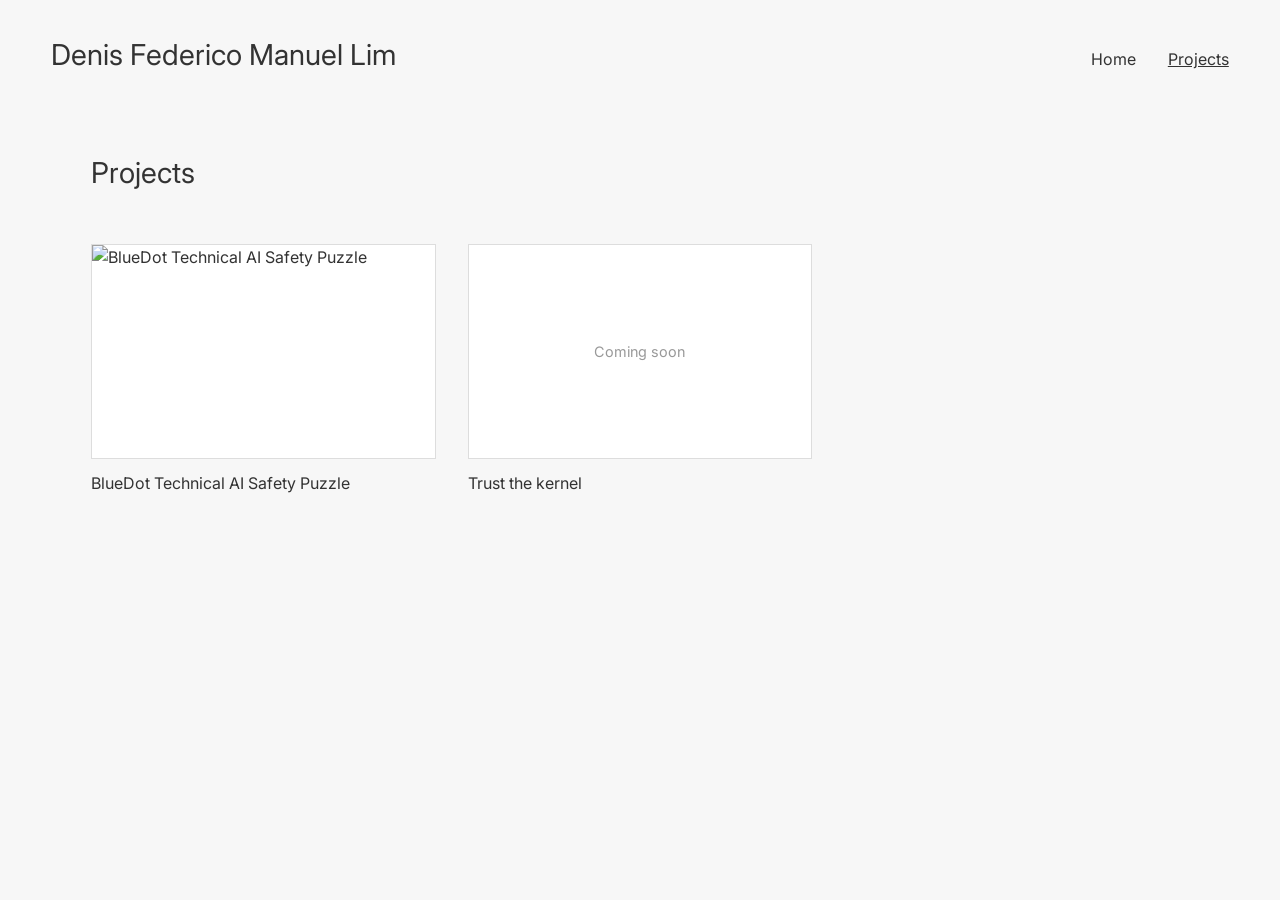
==== projects.html @ c39df8aa "Add LessWrong post and switch to Inter font - Add "Lessons from building an automated research scaff" ====
<!DOCTYPE html>
<html lang="en">
<head>
    <meta charset="UTF-8">
    <meta name="viewport" content="width=device-width, initial-scale=1.0">
    <title>Projects | Denis Federico Manuel Lim</title>
    <link rel="preconnect" href="https://fonts.googleapis.com">
    <link rel="preconnect" href="https://fonts.gstatic.com" crossorigin>
    <link href="https://fonts.googleapis.com/css2?family=Inter:wght@400;500&display=swap" rel="stylesheet">
    <link rel="stylesheet" href="styles.css">
</head>
<body>
    <nav>
        <a href="index.html" class="site-title">Denis Federico Manuel Lim</a>
        <div class="nav-links">
            <a href="index.html">Home</a>
            <a href="projects.html" class="active">Projects</a>
        </div>
    </nav>

    <div class="container">
        <header>
            <h1>Projects</h1>
        </header>

        <div class="projects-grid">
            <a href="projects/bluedot-puzzle.html" class="project-card">
                <div class="project-card-image">
                    <img src="https://raw.githubusercontent.com/DenisLim95/nonlinear-feature-geometry-bluedot-puzzle/main/3d-pca.png" alt="BlueDot Technical AI Safety Puzzle">
                </div>
                <h3 class="project-card-title">BlueDot Technical AI Safety Puzzle</h3>
            </a>

            <a href="projects/trust-the-kernel.html" class="project-card">
                <div class="project-card-image placeholder">
                </div>
                <h3 class="project-card-title">Trust the kernel</h3>
            </a>
        </div>
    </div>
</body>
</html>
---- styles.css ----
* {
    margin: 0;
    padding: 0;
    box-sizing: border-box;
}

body {
    font-family: "Inter", -apple-system, BlinkMacSystemFont, "Segoe UI", Roboto, sans-serif;
    font-size: 16px;
    line-height: 1.6;
    color: #333;
    background: #f7f7f7;
}

a {
    color: #4a6fa5;
    text-decoration: underline;
}

a:hover {
    color: #2d4a6f;
}

/* Navigation - full width */
nav {
    padding: 32px 4vw;
    display: flex;
    justify-content: space-between;
    align-items: baseline;
}

.site-title {
    font-size: 1.8rem;
    color: #333;
    text-decoration: none;
    font-weight: normal;
}

.site-title:hover {
    text-decoration: none;
}

.nav-links {
    display: flex;
    gap: 32px;
}

.nav-links a {
    color: #333;
    text-decoration: none;
}

.nav-links a:hover,
.nav-links a.active {
    text-decoration: underline;
}

/* Legacy nav-container support */
.nav-container {
    display: flex;
    gap: 24px;
}

nav .nav-container a {
    color: #333;
    text-decoration: none;
}

nav .nav-container a:hover {
    text-decoration: underline;
}

/* Main container - centered */
.container {
    max-width: 1200px;
    margin: 0 auto;
    padding: 40px 4vw 80px;
}

/* Hero section - two column layout */
.hero {
    display: grid;
    grid-template-columns: 200px 1fr;
    gap: 60px;
    margin-bottom: 64px;
    align-items: start;
}

.hero-image {
    width: 200px;
    aspect-ratio: 1 / 1;
    overflow: hidden;
}

.hero-image img {
    width: 100%;
    height: 100%;
    object-fit: cover;
    object-position: center 50%;
}

.hero-content p {
    margin-bottom: 16px;
}

.hero-links {
    margin-top: 24px;
}

.hero-links a {
    margin-right: 8px;
}

.hero-links a:after {
    content: " /";
    color: #999;
    text-decoration: none;
    margin-left: 8px;
}

.hero-links a:last-child:after {
    content: "";
}

/* Sections - align with hero content (not photo) */
section {
    margin-bottom: 48px;
    margin-left: 260px; /* 200px photo + 60px gap */
}

header {
    margin-bottom: 48px;
}

h1 {
    font-size: 1.8rem;
    font-weight: normal;
    margin-bottom: 16px;
    color: #333;
}

h2 {
    font-size: 1.5rem;
    font-weight: normal;
    margin-bottom: 24px;
    color: #333;
}

.intro p {
    margin-bottom: 12px;
}

.links {
    margin-top: 16px;
}

.links a {
    margin-right: 8px;
}

.links a:after {
    content: " /";
    color: #999;
    text-decoration: none;
    margin-left: 8px;
}

.links a:last-child:after {
    content: "";
}

/* Research/Paper entries - table style */
.papers-list {
    display: table;
    width: 100%;
}

.paper {
    display: table-row;
}

.paper-date {
    display: table-cell;
    color: #888;
    font-size: 0.95rem;
    padding-right: 24px;
    padding-bottom: 8px;
    white-space: nowrap;
    vertical-align: top;
}

.paper-info {
    display: table-cell;
    padding-bottom: 8px;
    vertical-align: top;
}

.paper-title {
    color: #333;
    margin-bottom: 4px;
}

.paper-title a {
    color: #4a6fa5;
}

.paper-authors {
    color: #666;
    font-size: 0.9rem;
    margin-bottom: 4px;
}

.paper-desc {
    color: #555;
    font-size: 0.95rem;
    margin-top: 4px;
}

/* Legacy paper structure */
.paper-content .paper-title {
    font-weight: normal;
    color: #333;
    margin-bottom: 4px;
}

.paper-content .paper-authors {
    color: #888;
    font-size: 0.9rem;
    margin-bottom: 8px;
}

.paper-content .paper-desc {
    color: #555;
    font-size: 0.95rem;
}

/* Experience/Education items */
.item {
    margin-bottom: 16px;
}

.item p {
    margin-bottom: 4px;
}

.item-desc {
    color: #555;
    font-size: 0.95rem;
}

.date {
    color: #888;
    font-size: 0.9rem;
}

/* Projects page */
.projects-page section {
    margin-left: 0;
}

/* Projects */
.project {
    margin-bottom: 24px;
}

.project-title {
    font-weight: normal;
    color: #333;
    margin-bottom: 6px;
}

.project-desc {
    color: #555;
    font-size: 0.95rem;
    margin-bottom: 6px;
}

.project-links {
    font-size: 0.95rem;
}

/* Projects Grid (Catalog) */
.projects-grid {
    display: grid;
    grid-template-columns: repeat(auto-fill, minmax(280px, 1fr));
    gap: 32px;
}

.project-card {
    display: block;
    text-decoration: none;
    color: inherit;
}

.project-card:hover {
    text-decoration: none;
}

.project-card-image {
    aspect-ratio: 16 / 10;
    background: #fff;
    border: 1px solid #ddd;
    overflow: hidden;
    margin-bottom: 12px;
}

.project-card-image img {
    width: 100%;
    height: 100%;
    object-fit: cover;
}

.project-card-image.placeholder {
    display: flex;
    align-items: center;
    justify-content: center;
    color: #999;
    font-size: 0.9rem;
}

.project-card-image.placeholder::after {
    content: "Coming soon";
}

.project-card-title {
    font-size: 1rem;
    font-weight: normal;
    color: #333;
    margin: 0;
}

.project-card:hover .project-card-title {
    color: #4a6fa5;
}

/* Blog Post Styles */
.blog-post {
    max-width: 720px;
}

.blog-post header {
    margin-bottom: 40px;
}

.blog-post h1 {
    margin-bottom: 12px;
}

.post-meta {
    color: #666;
    font-size: 0.95rem;
}

.post-links {
    margin-top: 8px;
    font-size: 0.95rem;
}

.blog-post section {
    margin-bottom: 36px;
    margin-left: 0;
}

.blog-post h2 {
    font-size: 1.3rem;
    margin-top: 36px;
    margin-bottom: 16px;
}

.blog-post h3 {
    font-size: 1.1rem;
    font-weight: normal;
    color: #333;
    margin-top: 24px;
    margin-bottom: 12px;
    font-style: italic;
}

.blog-post p {
    margin-bottom: 16px;
    color: #333;
}

.blog-post ul {
    margin-bottom: 16px;
    padding-left: 24px;
}

.blog-post li {
    margin-bottom: 8px;
    color: #333;
}

.blog-post table {
    width: 100%;
    border-collapse: collapse;
    margin-bottom: 20px;
    font-size: 0.95rem;
}

.blog-post th,
.blog-post td {
    padding: 8px 12px;
    text-align: left;
    border-bottom: 1px solid #ddd;
}

.blog-post th {
    font-weight: normal;
    font-style: italic;
    color: #333;
}

.blog-post td {
    color: #333;
}

.blog-post code {
    font-family: "Courier New", Courier, monospace;
    background: #fff;
    padding: 2px 6px;
    font-size: 0.9rem;
}

.blog-post pre {
    background: #fff;
    padding: 16px;
    overflow-x: auto;
    margin-bottom: 20px;
    border: 1px solid #ddd;
}

.blog-post pre code {
    padding: 0;
    background: none;
}

.blog-post figure {
    margin: 24px 0;
}

.blog-post figure img {
    width: 100%;
    border: 1px solid #ddd;
}

.blog-post figcaption {
    margin-top: 8px;
    font-size: 0.85rem;
    color: #666;
    text-align: center;
    font-style: italic;
}

.back-link {
    margin-top: 48px;
    padding-top: 24px;
    border-top: 1px solid #ddd;
}

.coming-soon {
    color: #888;
    font-style: italic;
}

/* Video */
.video-container {
    margin: 24px 0;
}

.video-container video {
    width: 100%;
    max-width: 100%;
    background: #000;
}

/* Responsive */
@media (max-width: 768px) {
    nav {
        padding: 24px;
        flex-direction: column;
        gap: 16px;
    }

    .nav-links {
        gap: 24px;
    }

    .container {
        padding: 32px 24px 60px;
    }

    .hero {
        grid-template-columns: 1fr;
        gap: 32px;
    }

    .hero-image {
        max-width: 200px;
    }

    section {
        margin-left: 0;
    }

    h1 {
        font-size: 1.5rem;
    }

    h2 {
        font-size: 1.3rem;
    }

    .projects-grid {
        grid-template-columns: 1fr;
    }

    .paper {
        display: block;
        margin-bottom: 20px;
    }

    .paper-date {
        display: block;
        padding-bottom: 4px;
    }

    .paper-info {
        display: block;
    }
}
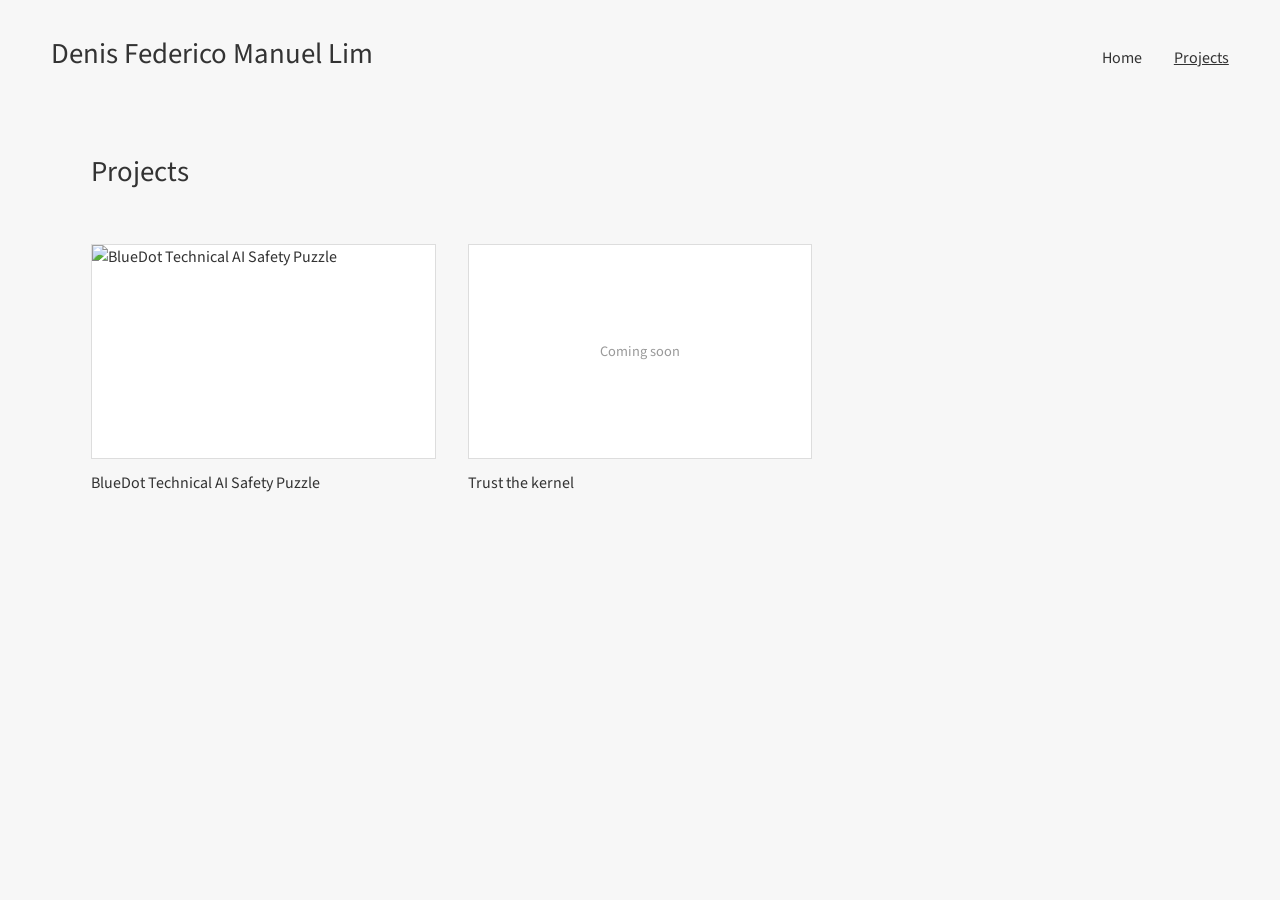
==== commit 75569ccc: "Switch font from Inter to Source Sans 3" ====
--- a/projects.html
+++ b/projects.html
@@ -6,7 +6,7 @@
     <title>Projects | Denis Federico Manuel Lim</title>
     <link rel="preconnect" href="https://fonts.googleapis.com">
     <link rel="preconnect" href="https://fonts.gstatic.com" crossorigin>
-    <link href="https://fonts.googleapis.com/css2?family=Inter:wght@400;500&display=swap" rel="stylesheet">
+    <link href="https://fonts.googleapis.com/css2?family=Source+Sans+3:wght@400;600&display=swap" rel="stylesheet">
     <link rel="stylesheet" href="styles.css">
 </head>
 <body>
--- a/styles.css
+++ b/styles.css
@@ -5,7 +5,7 @@
 }
 
 body {
-    font-family: "Inter", -apple-system, BlinkMacSystemFont, "Segoe UI", Roboto, sans-serif;
+    font-family: "Source Sans 3", -apple-system, BlinkMacSystemFont, "Segoe UI", Roboto, sans-serif;
     font-size: 16px;
     line-height: 1.6;
     color: #333;
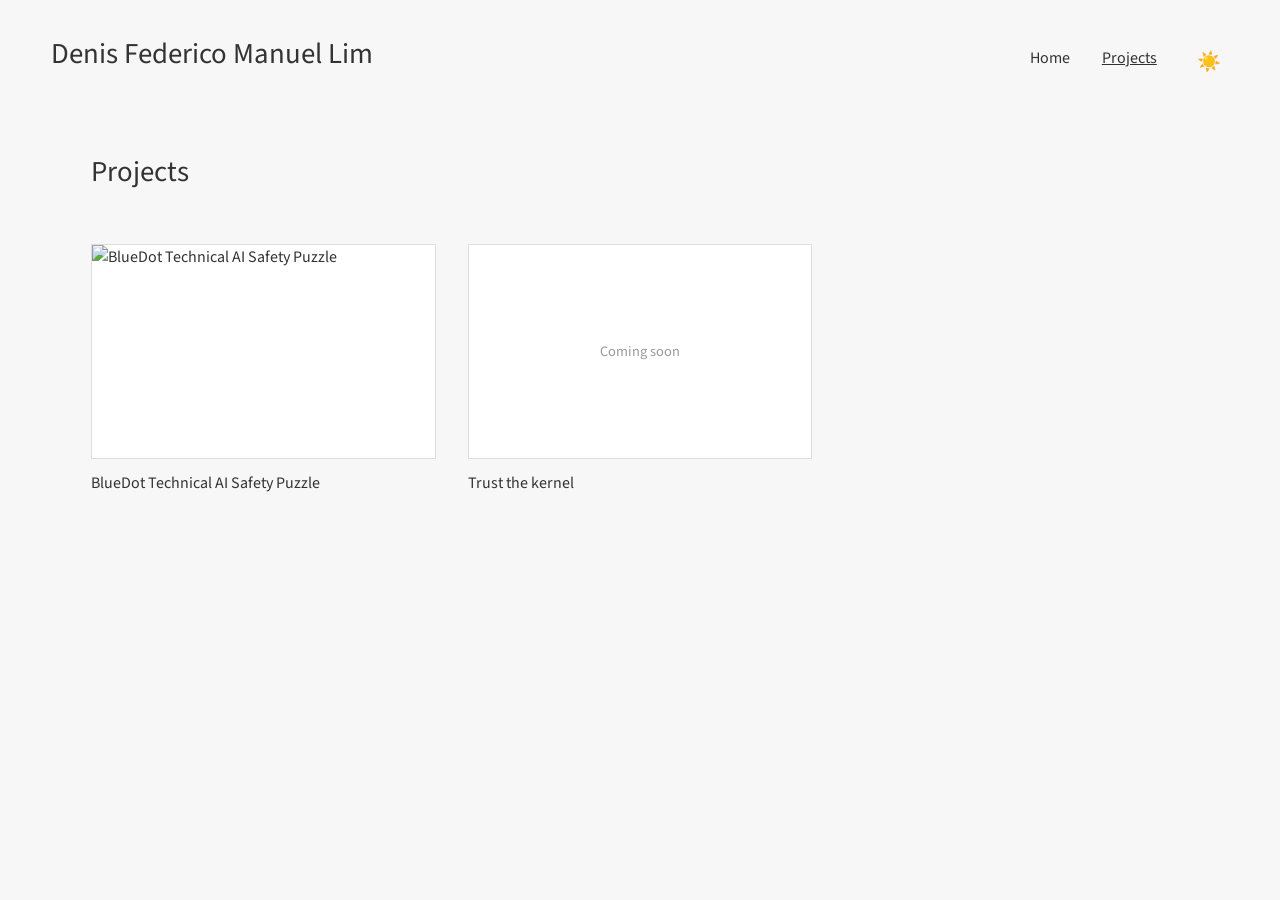
==== commit 6c2b31c7: "Add dark mode toggle with localStorage persistence" ====
--- a/projects.html
+++ b/projects.html
@@ -15,6 +15,7 @@
         <div class="nav-links">
             <a href="index.html">Home</a>
             <a href="projects.html" class="active">Projects</a>
+            <button class="theme-toggle" onclick="toggleTheme()" aria-label="Toggle dark mode">☀️</button>
         </div>
     </nav>
 
@@ -38,5 +39,27 @@
             </a>
         </div>
     </div>
+
+    <script>
+        function toggleTheme() {
+            const body = document.body;
+            const currentTheme = body.getAttribute('data-theme');
+            const newTheme = currentTheme === 'dark' ? 'light' : 'dark';
+            body.setAttribute('data-theme', newTheme);
+            localStorage.setItem('theme', newTheme);
+            updateToggleButton(newTheme);
+        }
+
+        function updateToggleButton(theme) {
+            const button = document.querySelector('.theme-toggle');
+            button.textContent = theme === 'dark' ? '🌙' : '☀️';
+        }
+
+        (function() {
+            const savedTheme = localStorage.getItem('theme') || 'light';
+            document.body.setAttribute('data-theme', savedTheme);
+            updateToggleButton(savedTheme);
+        })();
+    </script>
 </body>
 </html>
--- a/styles.css
+++ b/styles.css
@@ -529,3 +529,108 @@
         display: block;
     }
 }
+
+/* Theme toggle button */
+.theme-toggle {
+    background: none;
+    border: none;
+    cursor: pointer;
+    font-size: 1.2rem;
+    padding: 4px 8px;
+    color: #666;
+    transition: color 0.2s;
+}
+
+.theme-toggle:hover {
+    color: #333;
+}
+
+/* Dark mode styles */
+[data-theme="dark"] {
+    background: #1a1a1a;
+    color: #e0e0e0;
+}
+
+[data-theme="dark"] a {
+    color: #7aa2d4;
+}
+
+[data-theme="dark"] a:hover {
+    color: #a3c1e8;
+}
+
+[data-theme="dark"] .site-title,
+[data-theme="dark"] .nav-links a,
+[data-theme="dark"] nav .nav-container a,
+[data-theme="dark"] h1,
+[data-theme="dark"] h2,
+[data-theme="dark"] .paper-title,
+[data-theme="dark"] .project-title,
+[data-theme="dark"] .project-card-title,
+[data-theme="dark"] .blog-post h3,
+[data-theme="dark"] .blog-post p,
+[data-theme="dark"] .blog-post li,
+[data-theme="dark"] .blog-post th,
+[data-theme="dark"] .blog-post td {
+    color: #e0e0e0;
+}
+
+[data-theme="dark"] .paper-date,
+[data-theme="dark"] .date,
+[data-theme="dark"] .paper-content .paper-authors {
+    color: #999;
+}
+
+[data-theme="dark"] .paper-authors,
+[data-theme="dark"] .post-meta,
+[data-theme="dark"] .blog-post figcaption {
+    color: #aaa;
+}
+
+[data-theme="dark"] .paper-desc,
+[data-theme="dark"] .item-desc,
+[data-theme="dark"] .project-desc,
+[data-theme="dark"] .paper-content .paper-desc {
+    color: #bbb;
+}
+
+[data-theme="dark"] .hero-links a:after,
+[data-theme="dark"] .links a:after {
+    color: #666;
+}
+
+[data-theme="dark"] .project-card-image,
+[data-theme="dark"] .blog-post pre,
+[data-theme="dark"] .blog-post figure img {
+    background: #2a2a2a;
+    border-color: #444;
+}
+
+[data-theme="dark"] .blog-post code {
+    background: #2a2a2a;
+}
+
+[data-theme="dark"] .blog-post th,
+[data-theme="dark"] .blog-post td {
+    border-bottom-color: #444;
+}
+
+[data-theme="dark"] .back-link {
+    border-top-color: #444;
+}
+
+[data-theme="dark"] .project-card-image.placeholder {
+    color: #777;
+}
+
+[data-theme="dark"] .coming-soon {
+    color: #777;
+}
+
+[data-theme="dark"] .theme-toggle {
+    color: #999;
+}
+
+[data-theme="dark"] .theme-toggle:hover {
+    color: #e0e0e0;
+}
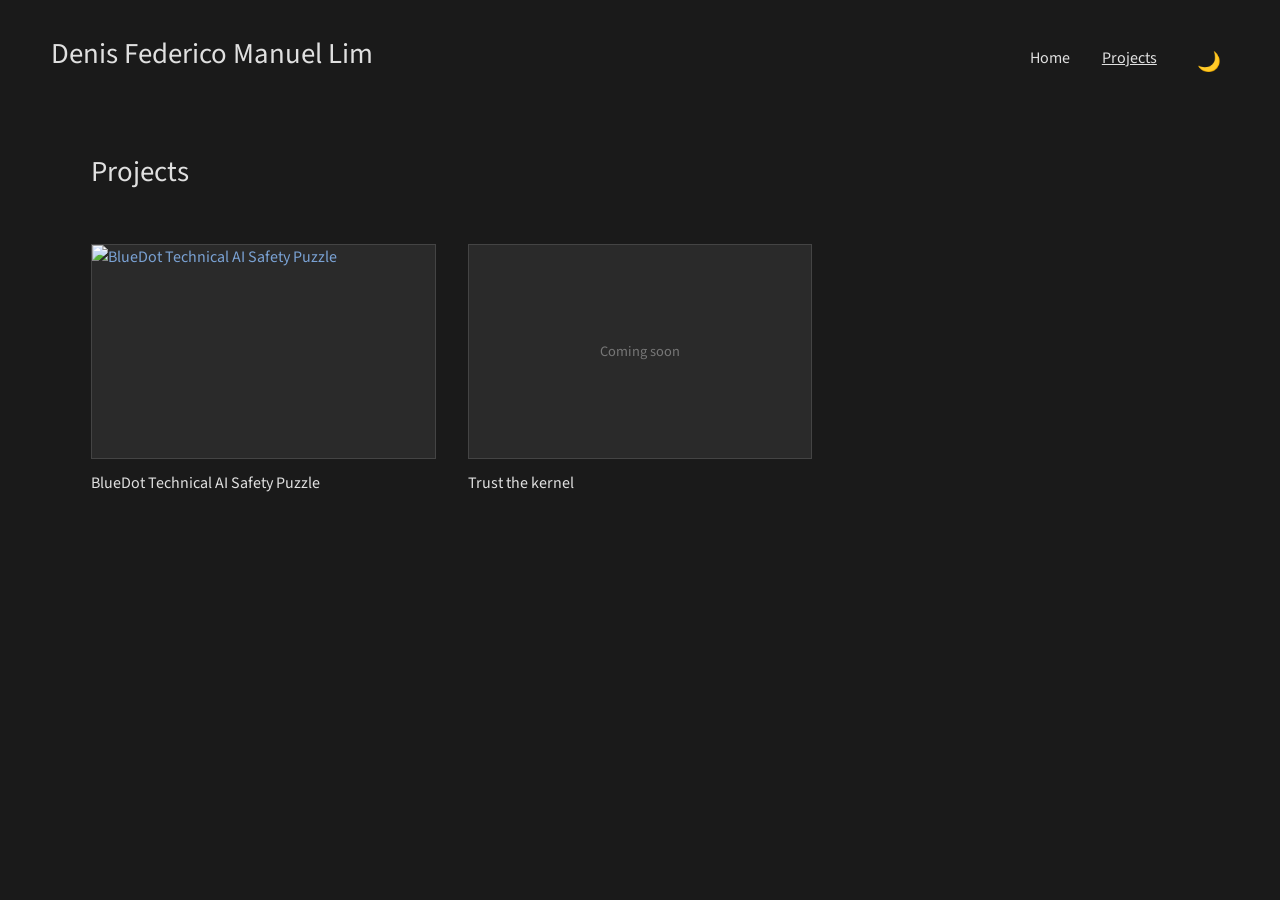
==== commit 1a33268e: "Make dark mode the default" ====
--- a/projects.html
+++ b/projects.html
@@ -8,6 +8,12 @@
     <link rel="preconnect" href="https://fonts.gstatic.com" crossorigin>
     <link href="https://fonts.googleapis.com/css2?family=Source+Sans+3:wght@400;600&display=swap" rel="stylesheet">
     <link rel="stylesheet" href="styles.css">
+    <script>
+        (function() {
+            const savedTheme = localStorage.getItem('theme') || 'dark';
+            document.documentElement.setAttribute('data-theme', savedTheme);
+        })();
+    </script>
 </head>
 <body>
     <nav>
@@ -42,24 +48,23 @@
 
     <script>
         function toggleTheme() {
-            const body = document.body;
-            const currentTheme = body.getAttribute('data-theme');
+            const root = document.documentElement;
+            const currentTheme = root.getAttribute('data-theme');
             const newTheme = currentTheme === 'dark' ? 'light' : 'dark';
-            body.setAttribute('data-theme', newTheme);
+            root.setAttribute('data-theme', newTheme);
             localStorage.setItem('theme', newTheme);
             updateToggleButton(newTheme);
         }
 
         function updateToggleButton(theme) {
             const button = document.querySelector('.theme-toggle');
-            button.textContent = theme === 'dark' ? '🌙' : '☀️';
+            if (button) button.textContent = theme === 'dark' ? '🌙' : '☀️';
         }
 
-        (function() {
-            const savedTheme = localStorage.getItem('theme') || 'light';
-            document.body.setAttribute('data-theme', savedTheme);
+        document.addEventListener('DOMContentLoaded', function() {
+            const savedTheme = localStorage.getItem('theme') || 'dark';
             updateToggleButton(savedTheme);
-        })();
+        });
     </script>
 </body>
 </html>
--- a/styles.css
+++ b/styles.css
@@ -546,91 +546,96 @@
 }
 
 /* Dark mode styles */
-[data-theme="dark"] {
+html[data-theme="dark"] {
     background: #1a1a1a;
     color: #e0e0e0;
 }
 
-[data-theme="dark"] a {
+html[data-theme="dark"] body {
+    background: #1a1a1a;
+    color: #e0e0e0;
+}
+
+html[data-theme="dark"] a {
     color: #7aa2d4;
 }
 
-[data-theme="dark"] a:hover {
+html[data-theme="dark"] a:hover {
     color: #a3c1e8;
 }
 
-[data-theme="dark"] .site-title,
-[data-theme="dark"] .nav-links a,
-[data-theme="dark"] nav .nav-container a,
-[data-theme="dark"] h1,
-[data-theme="dark"] h2,
-[data-theme="dark"] .paper-title,
-[data-theme="dark"] .project-title,
-[data-theme="dark"] .project-card-title,
-[data-theme="dark"] .blog-post h3,
-[data-theme="dark"] .blog-post p,
-[data-theme="dark"] .blog-post li,
-[data-theme="dark"] .blog-post th,
-[data-theme="dark"] .blog-post td {
+html[data-theme="dark"] .site-title,
+html[data-theme="dark"] .nav-links a,
+html[data-theme="dark"] nav .nav-container a,
+html[data-theme="dark"] h1,
+html[data-theme="dark"] h2,
+html[data-theme="dark"] .paper-title,
+html[data-theme="dark"] .project-title,
+html[data-theme="dark"] .project-card-title,
+html[data-theme="dark"] .blog-post h3,
+html[data-theme="dark"] .blog-post p,
+html[data-theme="dark"] .blog-post li,
+html[data-theme="dark"] .blog-post th,
+html[data-theme="dark"] .blog-post td {
     color: #e0e0e0;
 }
 
-[data-theme="dark"] .paper-date,
-[data-theme="dark"] .date,
-[data-theme="dark"] .paper-content .paper-authors {
+html[data-theme="dark"] .paper-date,
+html[data-theme="dark"] .date,
+html[data-theme="dark"] .paper-content .paper-authors {
     color: #999;
 }
 
-[data-theme="dark"] .paper-authors,
-[data-theme="dark"] .post-meta,
-[data-theme="dark"] .blog-post figcaption {
+html[data-theme="dark"] .paper-authors,
+html[data-theme="dark"] .post-meta,
+html[data-theme="dark"] .blog-post figcaption {
     color: #aaa;
 }
 
-[data-theme="dark"] .paper-desc,
-[data-theme="dark"] .item-desc,
-[data-theme="dark"] .project-desc,
-[data-theme="dark"] .paper-content .paper-desc {
+html[data-theme="dark"] .paper-desc,
+html[data-theme="dark"] .item-desc,
+html[data-theme="dark"] .project-desc,
+html[data-theme="dark"] .paper-content .paper-desc {
     color: #bbb;
 }
 
-[data-theme="dark"] .hero-links a:after,
-[data-theme="dark"] .links a:after {
+html[data-theme="dark"] .hero-links a:after,
+html[data-theme="dark"] .links a:after {
     color: #666;
 }
 
-[data-theme="dark"] .project-card-image,
-[data-theme="dark"] .blog-post pre,
-[data-theme="dark"] .blog-post figure img {
+html[data-theme="dark"] .project-card-image,
+html[data-theme="dark"] .blog-post pre,
+html[data-theme="dark"] .blog-post figure img {
     background: #2a2a2a;
     border-color: #444;
 }
 
-[data-theme="dark"] .blog-post code {
+html[data-theme="dark"] .blog-post code {
     background: #2a2a2a;
 }
 
-[data-theme="dark"] .blog-post th,
-[data-theme="dark"] .blog-post td {
+html[data-theme="dark"] .blog-post th,
+html[data-theme="dark"] .blog-post td {
     border-bottom-color: #444;
 }
 
-[data-theme="dark"] .back-link {
+html[data-theme="dark"] .back-link {
     border-top-color: #444;
 }
 
-[data-theme="dark"] .project-card-image.placeholder {
+html[data-theme="dark"] .project-card-image.placeholder {
     color: #777;
 }
 
-[data-theme="dark"] .coming-soon {
+html[data-theme="dark"] .coming-soon {
     color: #777;
 }
 
-[data-theme="dark"] .theme-toggle {
+html[data-theme="dark"] .theme-toggle {
     color: #999;
 }
 
-[data-theme="dark"] .theme-toggle:hover {
+html[data-theme="dark"] .theme-toggle:hover {
     color: #e0e0e0;
 }
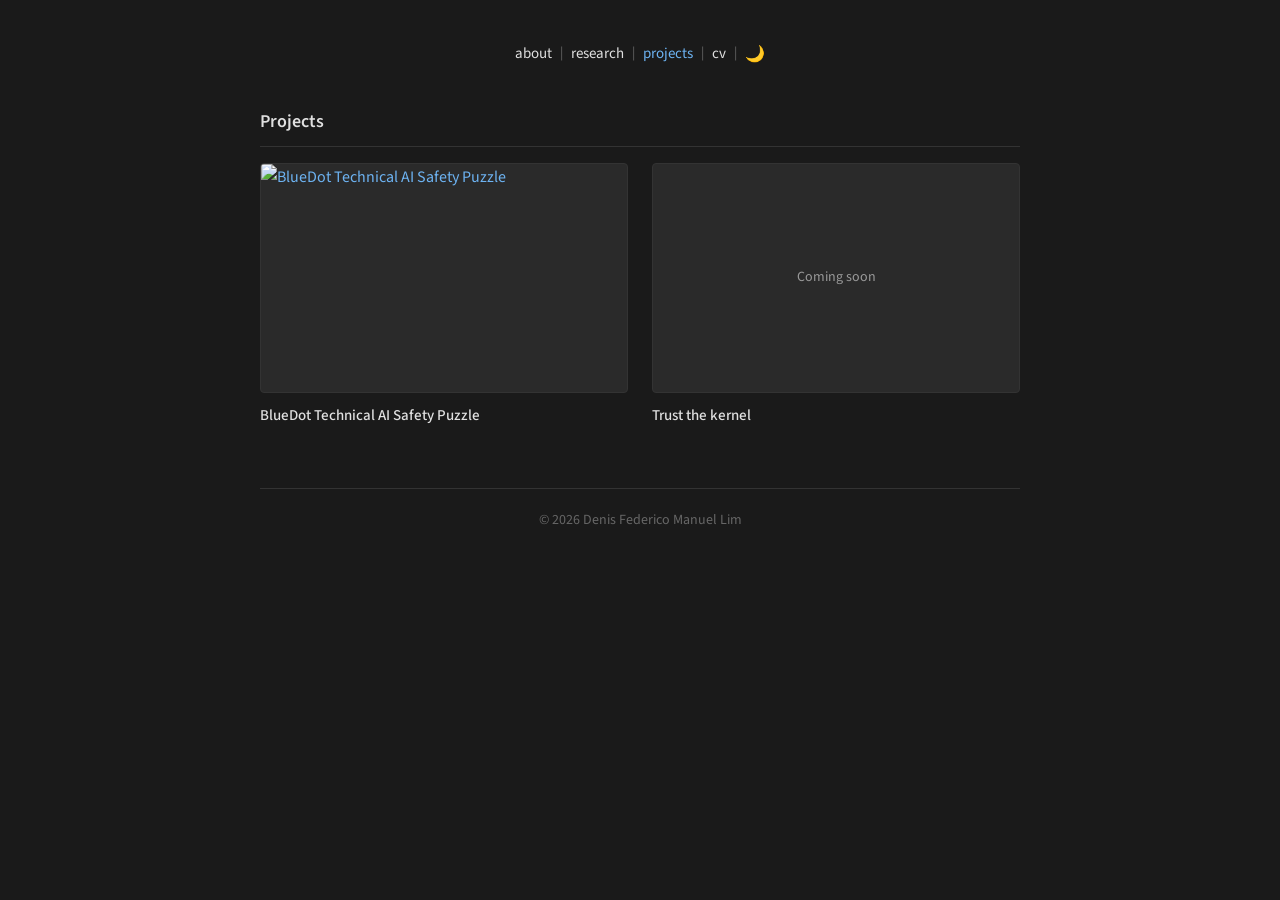
==== commit 46cedd12: "Redesign website with minimal academic style - New centered navigation with about | research | proje" ====
--- a/projects.html
+++ b/projects.html
@@ -16,21 +16,25 @@
     </script>
 </head>
 <body>
-    <nav>
-        <a href="index.html" class="site-title">Denis Federico Manuel Lim</a>
-        <div class="nav-links">
-            <a href="index.html">Home</a>
-            <a href="projects.html" class="active">Projects</a>
-            <button class="theme-toggle" onclick="toggleTheme()" aria-label="Toggle dark mode">☀️</button>
-        </div>
-    </nav>
+    <div class="wrapper">
+        <nav>
+            <div class="nav-links">
+                <a href="index.html">about</a>
+                <span class="nav-sep">|</span>
+                <a href="research.html">research</a>
+                <span class="nav-sep">|</span>
+                <a href="projects.html" class="active">projects</a>
+                <span class="nav-sep">|</span>
+                <a href="denis_resume_2026_updated.pdf">cv</a>
+                <span class="nav-sep">|</span>
+                <button class="theme-toggle" onclick="toggleTheme()" aria-label="Toggle dark mode">🌙</button>
+            </div>
+        </nav>
 
-    <div class="container">
-        <header>
-            <h1>Projects</h1>
-        </header>
-
-        <div class="projects-grid">
+        <main class="projects-page">
+            <section>
+                <h2>Projects</h2>
+                <div class="projects-grid">
             <a href="projects/bluedot-puzzle.html" class="project-card">
                 <div class="project-card-image">
                     <img src="https://raw.githubusercontent.com/DenisLim95/nonlinear-feature-geometry-bluedot-puzzle/main/3d-pca.png" alt="BlueDot Technical AI Safety Puzzle">
@@ -43,7 +47,13 @@
                 </div>
                 <h3 class="project-card-title">Trust the kernel</h3>
             </a>
-        </div>
+                </div>
+            </section>
+        </main>
+
+        <footer>
+            <p>© 2026 Denis Federico Manuel Lim</p>
+        </footer>
     </div>
 
     <script>
--- a/styles.css
+++ b/styles.css
@@ -1,289 +1,318 @@
+/* Reset */
 * {
     margin: 0;
     padding: 0;
     box-sizing: border-box;
 }
 
+/* Base styles */
 body {
     font-family: "Source Sans 3", -apple-system, BlinkMacSystemFont, "Segoe UI", Roboto, sans-serif;
     font-size: 16px;
-    line-height: 1.6;
-    color: #333;
-    background: #f7f7f7;
-}
-
+    line-height: 1.7;
+    color: #333;
+    background: #fff;
+}
+
+.wrapper {
+    max-width: 800px;
+    margin: 0 auto;
+    padding: 40px 20px;
+}
+
+/* Links */
 a {
-    color: #4a6fa5;
+    color: #0066cc;
+    text-decoration: none;
+}
+
+a:hover {
     text-decoration: underline;
 }
 
-a:hover {
-    color: #2d4a6f;
-}
-
-/* Navigation - full width */
+/* Navigation */
 nav {
-    padding: 32px 4vw;
-    display: flex;
-    justify-content: space-between;
-    align-items: baseline;
-}
-
-.site-title {
-    font-size: 1.8rem;
-    color: #333;
-    text-decoration: none;
-    font-weight: normal;
-}
-
-.site-title:hover {
-    text-decoration: none;
+    margin-bottom: 40px;
+    text-align: center;
 }
 
 .nav-links {
-    display: flex;
-    gap: 32px;
+    display: inline-flex;
+    align-items: center;
+    gap: 8px;
 }
 
 .nav-links a {
     color: #333;
-    text-decoration: none;
+    font-size: 15px;
 }
 
 .nav-links a:hover,
 .nav-links a.active {
+    color: #0066cc;
+}
+
+.nav-sep {
+    color: #999;
+    font-size: 14px;
+}
+
+.theme-toggle {
+    background: none;
+    border: none;
+    cursor: pointer;
+    font-size: 16px;
+    padding: 0;
+    line-height: 1;
+}
+
+/* Hero section */
+.hero {
+    display: flex;
+    gap: 30px;
+    margin-bottom: 40px;
+}
+
+.hero-image {
+    flex-shrink: 0;
+}
+
+.hero-image img {
+    width: 150px;
+    height: 150px;
+    border-radius: 50%;
+    object-fit: cover;
+}
+
+.hero-content h1 {
+    font-size: 24px;
+    font-weight: 600;
+    margin-bottom: 4px;
+    color: #333;
+}
+
+.tagline {
+    color: #666;
+    font-size: 15px;
+    margin-bottom: 16px;
+}
+
+.hero-content p {
+    margin-bottom: 12px;
+}
+
+.hero-content em {
+    font-style: italic;
+}
+
+.contact-links {
+    margin-top: 16px;
+    font-size: 15px;
+}
+
+.contact-links a {
+    margin-right: 4px;
+}
+
+/* Sections */
+section {
+    margin-bottom: 36px;
+}
+
+h2 {
+    font-size: 18px;
+    font-weight: 600;
+    margin-bottom: 16px;
+    color: #333;
+    border-bottom: 1px solid #eee;
+    padding-bottom: 8px;
+}
+
+/* News section */
+.news-list {
+    list-style: none;
+}
+
+.news-list li {
+    margin-bottom: 10px;
+    font-size: 15px;
+}
+
+.news-hidden {
+    display: none;
+}
+
+.news-date {
+    display: inline-block;
+    width: 80px;
+    color: #666;
+    font-size: 14px;
+}
+
+.news-toggle {
+    background: none;
+    border: none;
+    color: #0066cc;
+    cursor: pointer;
+    font-size: 14px;
+    padding: 0;
+    margin-top: 8px;
+}
+
+.news-toggle:hover {
     text-decoration: underline;
 }
 
-/* Legacy nav-container support */
-.nav-container {
-    display: flex;
-    gap: 24px;
-}
-
-nav .nav-container a {
-    color: #333;
-    text-decoration: none;
-}
-
-nav .nav-container a:hover {
-    text-decoration: underline;
-}
-
-/* Main container - centered */
-.container {
-    max-width: 1200px;
-    margin: 0 auto;
-    padding: 40px 4vw 80px;
-}
-
-/* Hero section - two column layout */
-.hero {
-    display: grid;
-    grid-template-columns: 200px 1fr;
-    gap: 60px;
-    margin-bottom: 64px;
-    align-items: start;
-}
-
-.hero-image {
-    width: 200px;
-    aspect-ratio: 1 / 1;
-    overflow: hidden;
-}
-
-.hero-image img {
-    width: 100%;
-    height: 100%;
-    object-fit: cover;
-    object-position: center 50%;
-}
-
-.hero-content p {
+/* Publications */
+.pub-list {
+    list-style: none;
+}
+
+.pub-list li {
     margin-bottom: 16px;
 }
 
-.hero-links {
-    margin-top: 24px;
-}
-
-.hero-links a {
-    margin-right: 8px;
-}
-
-.hero-links a:after {
-    content: " /";
-    color: #999;
-    text-decoration: none;
-    margin-left: 8px;
-}
-
-.hero-links a:last-child:after {
-    content: "";
-}
-
-/* Sections - align with hero content (not photo) */
-section {
-    margin-bottom: 48px;
-    margin-left: 260px; /* 200px photo + 60px gap */
-}
-
-header {
-    margin-bottom: 48px;
-}
-
-h1 {
-    font-size: 1.8rem;
-    font-weight: normal;
-    margin-bottom: 16px;
-    color: #333;
-}
-
-h2 {
-    font-size: 1.5rem;
-    font-weight: normal;
-    margin-bottom: 24px;
-    color: #333;
-}
-
-.intro p {
-    margin-bottom: 12px;
-}
-
-.links {
-    margin-top: 16px;
-}
-
-.links a {
-    margin-right: 8px;
-}
-
-.links a:after {
-    content: " /";
-    color: #999;
-    text-decoration: none;
-    margin-left: 8px;
-}
-
-.links a:last-child:after {
-    content: "";
-}
-
-/* Research/Paper entries - table style */
-.papers-list {
-    display: table;
-    width: 100%;
-}
-
-.paper {
-    display: table-row;
-}
-
-.paper-date {
-    display: table-cell;
-    color: #888;
-    font-size: 0.95rem;
-    padding-right: 24px;
-    padding-bottom: 8px;
-    white-space: nowrap;
-    vertical-align: top;
-}
-
-.paper-info {
-    display: table-cell;
-    padding-bottom: 8px;
-    vertical-align: top;
-}
-
-.paper-title {
-    color: #333;
-    margin-bottom: 4px;
-}
-
-.paper-title a {
-    color: #4a6fa5;
-}
-
-.paper-authors {
-    color: #666;
-    font-size: 0.9rem;
-    margin-bottom: 4px;
-}
-
-.paper-desc {
+.pub-list a {
+    font-weight: 500;
+}
+
+.pub-authors {
     color: #555;
-    font-size: 0.95rem;
-    margin-top: 4px;
-}
-
-/* Legacy paper structure */
-.paper-content .paper-title {
-    font-weight: normal;
-    color: #333;
-    margin-bottom: 4px;
-}
-
-.paper-content .paper-authors {
-    color: #888;
-    font-size: 0.9rem;
+    font-size: 14px;
+}
+
+.pub-authors strong {
+    color: #333;
+}
+
+.pub-venue {
+    color: #666;
+    font-size: 14px;
+    font-style: italic;
+}
+
+/* Experience & Education */
+.exp-list,
+.edu-list {
+    list-style: none;
+}
+
+.exp-list li,
+.edu-list li {
     margin-bottom: 8px;
-}
-
-.paper-content .paper-desc {
-    color: #555;
-    font-size: 0.95rem;
-}
-
-/* Experience/Education items */
-.item {
-    margin-bottom: 16px;
-}
-
-.item p {
-    margin-bottom: 4px;
-}
-
-.item-desc {
-    color: #555;
-    font-size: 0.95rem;
-}
-
-.date {
-    color: #888;
-    font-size: 0.9rem;
-}
-
-/* Projects page */
+    font-size: 15px;
+}
+
+.exp-date,
+.edu-date {
+    display: inline-block;
+    width: 100px;
+    color: #666;
+    font-size: 14px;
+}
+
+/* Footer */
+footer {
+    margin-top: 60px;
+    padding-top: 20px;
+    border-top: 1px solid #eee;
+    text-align: center;
+    color: #999;
+    font-size: 14px;
+}
+
+/* Responsive */
+@media (max-width: 600px) {
+    .hero {
+        flex-direction: column;
+        align-items: center;
+        text-align: center;
+    }
+
+    .hero-content h1 {
+        font-size: 22px;
+    }
+
+    .news-date,
+    .exp-date,
+    .edu-date {
+        display: block;
+        margin-bottom: 2px;
+    }
+}
+
+/* Dark mode */
+html[data-theme="dark"] body {
+    background: #1a1a1a;
+    color: #e0e0e0;
+}
+
+html[data-theme="dark"] a {
+    color: #6db3f2;
+}
+
+html[data-theme="dark"] .nav-links a {
+    color: #e0e0e0;
+}
+
+html[data-theme="dark"] .nav-links a:hover,
+html[data-theme="dark"] .nav-links a.active {
+    color: #6db3f2;
+}
+
+html[data-theme="dark"] .nav-sep {
+    color: #666;
+}
+
+html[data-theme="dark"] .hero-content h1,
+html[data-theme="dark"] h2 {
+    color: #e0e0e0;
+}
+
+html[data-theme="dark"] h2 {
+    border-bottom-color: #333;
+}
+
+html[data-theme="dark"] .tagline {
+    color: #999;
+}
+
+html[data-theme="dark"] .news-date,
+html[data-theme="dark"] .exp-date,
+html[data-theme="dark"] .edu-date {
+    color: #999;
+}
+
+html[data-theme="dark"] .news-toggle {
+    color: #6db3f2;
+}
+
+html[data-theme="dark"] .pub-authors {
+    color: #bbb;
+}
+
+html[data-theme="dark"] .pub-authors strong {
+    color: #e0e0e0;
+}
+
+html[data-theme="dark"] .pub-venue {
+    color: #999;
+}
+
+html[data-theme="dark"] footer {
+    border-top-color: #333;
+    color: #666;
+}
+
+/* Projects page styles */
 .projects-page section {
     margin-left: 0;
 }
 
-/* Projects */
-.project {
-    margin-bottom: 24px;
-}
-
-.project-title {
-    font-weight: normal;
-    color: #333;
-    margin-bottom: 6px;
-}
-
-.project-desc {
-    color: #555;
-    font-size: 0.95rem;
-    margin-bottom: 6px;
-}
-
-.project-links {
-    font-size: 0.95rem;
-}
-
-/* Projects Grid (Catalog) */
 .projects-grid {
     display: grid;
     grid-template-columns: repeat(auto-fill, minmax(280px, 1fr));
-    gap: 32px;
+    gap: 24px;
 }
 
 .project-card {
@@ -298,10 +327,16 @@
 
 .project-card-image {
     aspect-ratio: 16 / 10;
-    background: #fff;
-    border: 1px solid #ddd;
+    background: #f5f5f5;
+    border: 1px solid #eee;
     overflow: hidden;
-    margin-bottom: 12px;
+    margin-bottom: 10px;
+    border-radius: 4px;
+}
+
+html[data-theme="dark"] .project-card-image {
+    background: #2a2a2a;
+    border-color: #333;
 }
 
 .project-card-image img {
@@ -315,7 +350,7 @@
     align-items: center;
     justify-content: center;
     color: #999;
-    font-size: 0.9rem;
+    font-size: 14px;
 }
 
 .project-card-image.placeholder::after {
@@ -323,111 +358,133 @@
 }
 
 .project-card-title {
-    font-size: 1rem;
-    font-weight: normal;
+    font-size: 15px;
+    font-weight: 500;
     color: #333;
     margin: 0;
 }
 
+html[data-theme="dark"] .project-card-title {
+    color: #e0e0e0;
+}
+
 .project-card:hover .project-card-title {
-    color: #4a6fa5;
-}
-
-/* Blog Post Styles */
+    color: #0066cc;
+}
+
+html[data-theme="dark"] .project-card:hover .project-card-title {
+    color: #6db3f2;
+}
+
+/* Blog post styles */
 .blog-post {
-    max-width: 720px;
+    max-width: 100%;
 }
 
 .blog-post header {
-    margin-bottom: 40px;
+    margin-bottom: 30px;
 }
 
 .blog-post h1 {
-    margin-bottom: 12px;
+    font-size: 24px;
+    font-weight: 600;
+    margin-bottom: 8px;
 }
 
 .post-meta {
     color: #666;
-    font-size: 0.95rem;
+    font-size: 14px;
+}
+
+html[data-theme="dark"] .post-meta {
+    color: #999;
 }
 
 .post-links {
     margin-top: 8px;
-    font-size: 0.95rem;
+    font-size: 14px;
 }
 
 .blog-post section {
-    margin-bottom: 36px;
-    margin-left: 0;
+    margin-bottom: 28px;
 }
 
 .blog-post h2 {
-    font-size: 1.3rem;
-    margin-top: 36px;
-    margin-bottom: 16px;
+    font-size: 18px;
+    margin-top: 28px;
+    margin-bottom: 12px;
 }
 
 .blog-post h3 {
-    font-size: 1.1rem;
-    font-weight: normal;
-    color: #333;
-    margin-top: 24px;
-    margin-bottom: 12px;
-    font-style: italic;
+    font-size: 16px;
+    font-weight: 500;
+    color: #333;
+    margin-top: 20px;
+    margin-bottom: 10px;
+}
+
+html[data-theme="dark"] .blog-post h3 {
+    color: #e0e0e0;
 }
 
 .blog-post p {
-    margin-bottom: 16px;
-    color: #333;
+    margin-bottom: 14px;
 }
 
 .blog-post ul {
-    margin-bottom: 16px;
-    padding-left: 24px;
+    margin-bottom: 14px;
+    padding-left: 20px;
 }
 
 .blog-post li {
-    margin-bottom: 8px;
-    color: #333;
+    margin-bottom: 6px;
 }
 
 .blog-post table {
     width: 100%;
     border-collapse: collapse;
-    margin-bottom: 20px;
-    font-size: 0.95rem;
+    margin-bottom: 16px;
+    font-size: 14px;
 }
 
 .blog-post th,
 .blog-post td {
     padding: 8px 12px;
     text-align: left;
-    border-bottom: 1px solid #ddd;
+    border-bottom: 1px solid #eee;
+}
+
+html[data-theme="dark"] .blog-post th,
+html[data-theme="dark"] .blog-post td {
+    border-bottom-color: #333;
 }
 
 .blog-post th {
-    font-weight: normal;
-    font-style: italic;
-    color: #333;
-}
-
-.blog-post td {
-    color: #333;
+    font-weight: 500;
 }
 
 .blog-post code {
-    font-family: "Courier New", Courier, monospace;
-    background: #fff;
-    padding: 2px 6px;
-    font-size: 0.9rem;
+    font-family: "SF Mono", Monaco, monospace;
+    background: #f5f5f5;
+    padding: 2px 5px;
+    font-size: 14px;
+    border-radius: 3px;
+}
+
+html[data-theme="dark"] .blog-post code {
+    background: #2a2a2a;
 }
 
 .blog-post pre {
-    background: #fff;
-    padding: 16px;
+    background: #f5f5f5;
+    padding: 14px;
     overflow-x: auto;
-    margin-bottom: 20px;
-    border: 1px solid #ddd;
+    margin-bottom: 16px;
+    border-radius: 4px;
+}
+
+html[data-theme="dark"] .blog-post pre {
+    background: #2a2a2a;
 }
 
 .blog-post pre code {
@@ -436,206 +493,47 @@
 }
 
 .blog-post figure {
-    margin: 24px 0;
+    margin: 20px 0;
 }
 
 .blog-post figure img {
     width: 100%;
-    border: 1px solid #ddd;
+    border-radius: 4px;
 }
 
 .blog-post figcaption {
     margin-top: 8px;
-    font-size: 0.85rem;
+    font-size: 13px;
     color: #666;
     text-align: center;
     font-style: italic;
 }
 
+html[data-theme="dark"] .blog-post figcaption {
+    color: #999;
+}
+
 .back-link {
-    margin-top: 48px;
-    padding-top: 24px;
-    border-top: 1px solid #ddd;
+    margin-top: 40px;
+    padding-top: 20px;
+    border-top: 1px solid #eee;
+}
+
+html[data-theme="dark"] .back-link {
+    border-top-color: #333;
 }
 
 .coming-soon {
-    color: #888;
+    color: #999;
     font-style: italic;
 }
 
-/* Video */
 .video-container {
-    margin: 24px 0;
+    margin: 20px 0;
 }
 
 .video-container video {
     width: 100%;
     max-width: 100%;
-    background: #000;
-}
-
-/* Responsive */
-@media (max-width: 768px) {
-    nav {
-        padding: 24px;
-        flex-direction: column;
-        gap: 16px;
-    }
-
-    .nav-links {
-        gap: 24px;
-    }
-
-    .container {
-        padding: 32px 24px 60px;
-    }
-
-    .hero {
-        grid-template-columns: 1fr;
-        gap: 32px;
-    }
-
-    .hero-image {
-        max-width: 200px;
-    }
-
-    section {
-        margin-left: 0;
-    }
-
-    h1 {
-        font-size: 1.5rem;
-    }
-
-    h2 {
-        font-size: 1.3rem;
-    }
-
-    .projects-grid {
-        grid-template-columns: 1fr;
-    }
-
-    .paper {
-        display: block;
-        margin-bottom: 20px;
-    }
-
-    .paper-date {
-        display: block;
-        padding-bottom: 4px;
-    }
-
-    .paper-info {
-        display: block;
-    }
-}
-
-/* Theme toggle button */
-.theme-toggle {
-    background: none;
-    border: none;
-    cursor: pointer;
-    font-size: 1.2rem;
-    padding: 4px 8px;
-    color: #666;
-    transition: color 0.2s;
-}
-
-.theme-toggle:hover {
-    color: #333;
-}
-
-/* Dark mode styles */
-html[data-theme="dark"] {
-    background: #1a1a1a;
-    color: #e0e0e0;
-}
-
-html[data-theme="dark"] body {
-    background: #1a1a1a;
-    color: #e0e0e0;
-}
-
-html[data-theme="dark"] a {
-    color: #7aa2d4;
-}
-
-html[data-theme="dark"] a:hover {
-    color: #a3c1e8;
-}
-
-html[data-theme="dark"] .site-title,
-html[data-theme="dark"] .nav-links a,
-html[data-theme="dark"] nav .nav-container a,
-html[data-theme="dark"] h1,
-html[data-theme="dark"] h2,
-html[data-theme="dark"] .paper-title,
-html[data-theme="dark"] .project-title,
-html[data-theme="dark"] .project-card-title,
-html[data-theme="dark"] .blog-post h3,
-html[data-theme="dark"] .blog-post p,
-html[data-theme="dark"] .blog-post li,
-html[data-theme="dark"] .blog-post th,
-html[data-theme="dark"] .blog-post td {
-    color: #e0e0e0;
-}
-
-html[data-theme="dark"] .paper-date,
-html[data-theme="dark"] .date,
-html[data-theme="dark"] .paper-content .paper-authors {
-    color: #999;
-}
-
-html[data-theme="dark"] .paper-authors,
-html[data-theme="dark"] .post-meta,
-html[data-theme="dark"] .blog-post figcaption {
-    color: #aaa;
-}
-
-html[data-theme="dark"] .paper-desc,
-html[data-theme="dark"] .item-desc,
-html[data-theme="dark"] .project-desc,
-html[data-theme="dark"] .paper-content .paper-desc {
-    color: #bbb;
-}
-
-html[data-theme="dark"] .hero-links a:after,
-html[data-theme="dark"] .links a:after {
-    color: #666;
-}
-
-html[data-theme="dark"] .project-card-image,
-html[data-theme="dark"] .blog-post pre,
-html[data-theme="dark"] .blog-post figure img {
-    background: #2a2a2a;
-    border-color: #444;
-}
-
-html[data-theme="dark"] .blog-post code {
-    background: #2a2a2a;
-}
-
-html[data-theme="dark"] .blog-post th,
-html[data-theme="dark"] .blog-post td {
-    border-bottom-color: #444;
-}
-
-html[data-theme="dark"] .back-link {
-    border-top-color: #444;
-}
-
-html[data-theme="dark"] .project-card-image.placeholder {
-    color: #777;
-}
-
-html[data-theme="dark"] .coming-soon {
-    color: #777;
-}
-
-html[data-theme="dark"] .theme-toggle {
-    color: #999;
-}
-
-html[data-theme="dark"] .theme-toggle:hover {
-    color: #e0e0e0;
-}
+    border-radius: 4px;
+}
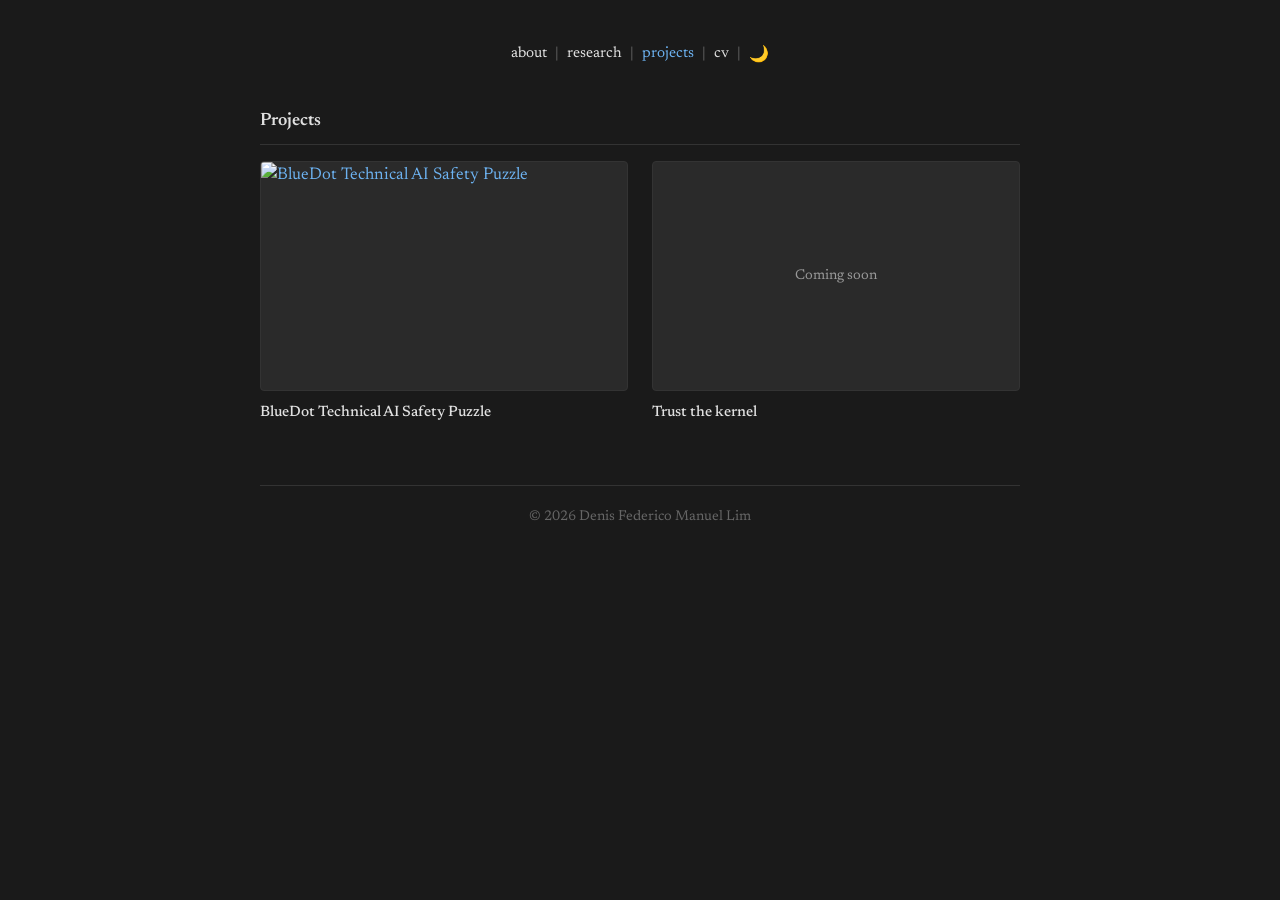
==== commit beff4a4a: "Change font to Newsreader serif to match reference site" ====
--- a/projects.html
+++ b/projects.html
@@ -6,7 +6,7 @@
     <title>Projects | Denis Federico Manuel Lim</title>
     <link rel="preconnect" href="https://fonts.googleapis.com">
     <link rel="preconnect" href="https://fonts.gstatic.com" crossorigin>
-    <link href="https://fonts.googleapis.com/css2?family=Source+Sans+3:wght@400;600&display=swap" rel="stylesheet">
+    <link href="https://fonts.googleapis.com/css2?family=Newsreader:ital,opsz,wght@0,6..72,400;0,6..72,500;0,6..72,600;1,6..72,400&display=swap" rel="stylesheet">
     <link rel="stylesheet" href="styles.css">
     <script>
         (function() {
--- a/styles.css
+++ b/styles.css
@@ -7,11 +7,13 @@
 
 /* Base styles */
 body {
-    font-family: "Source Sans 3", -apple-system, BlinkMacSystemFont, "Segoe UI", Roboto, sans-serif;
-    font-size: 16px;
-    line-height: 1.7;
+    font-family: "Newsreader", "Iowan Old Style", "Palatino Linotype", Palatino, Georgia, serif;
+    font-size: 17px;
+    line-height: 1.6;
     color: #333;
     background: #fff;
+    font-feature-settings: "kern", "liga", "onum";
+    -webkit-font-smoothing: antialiased;
 }
 
 .wrapper {
